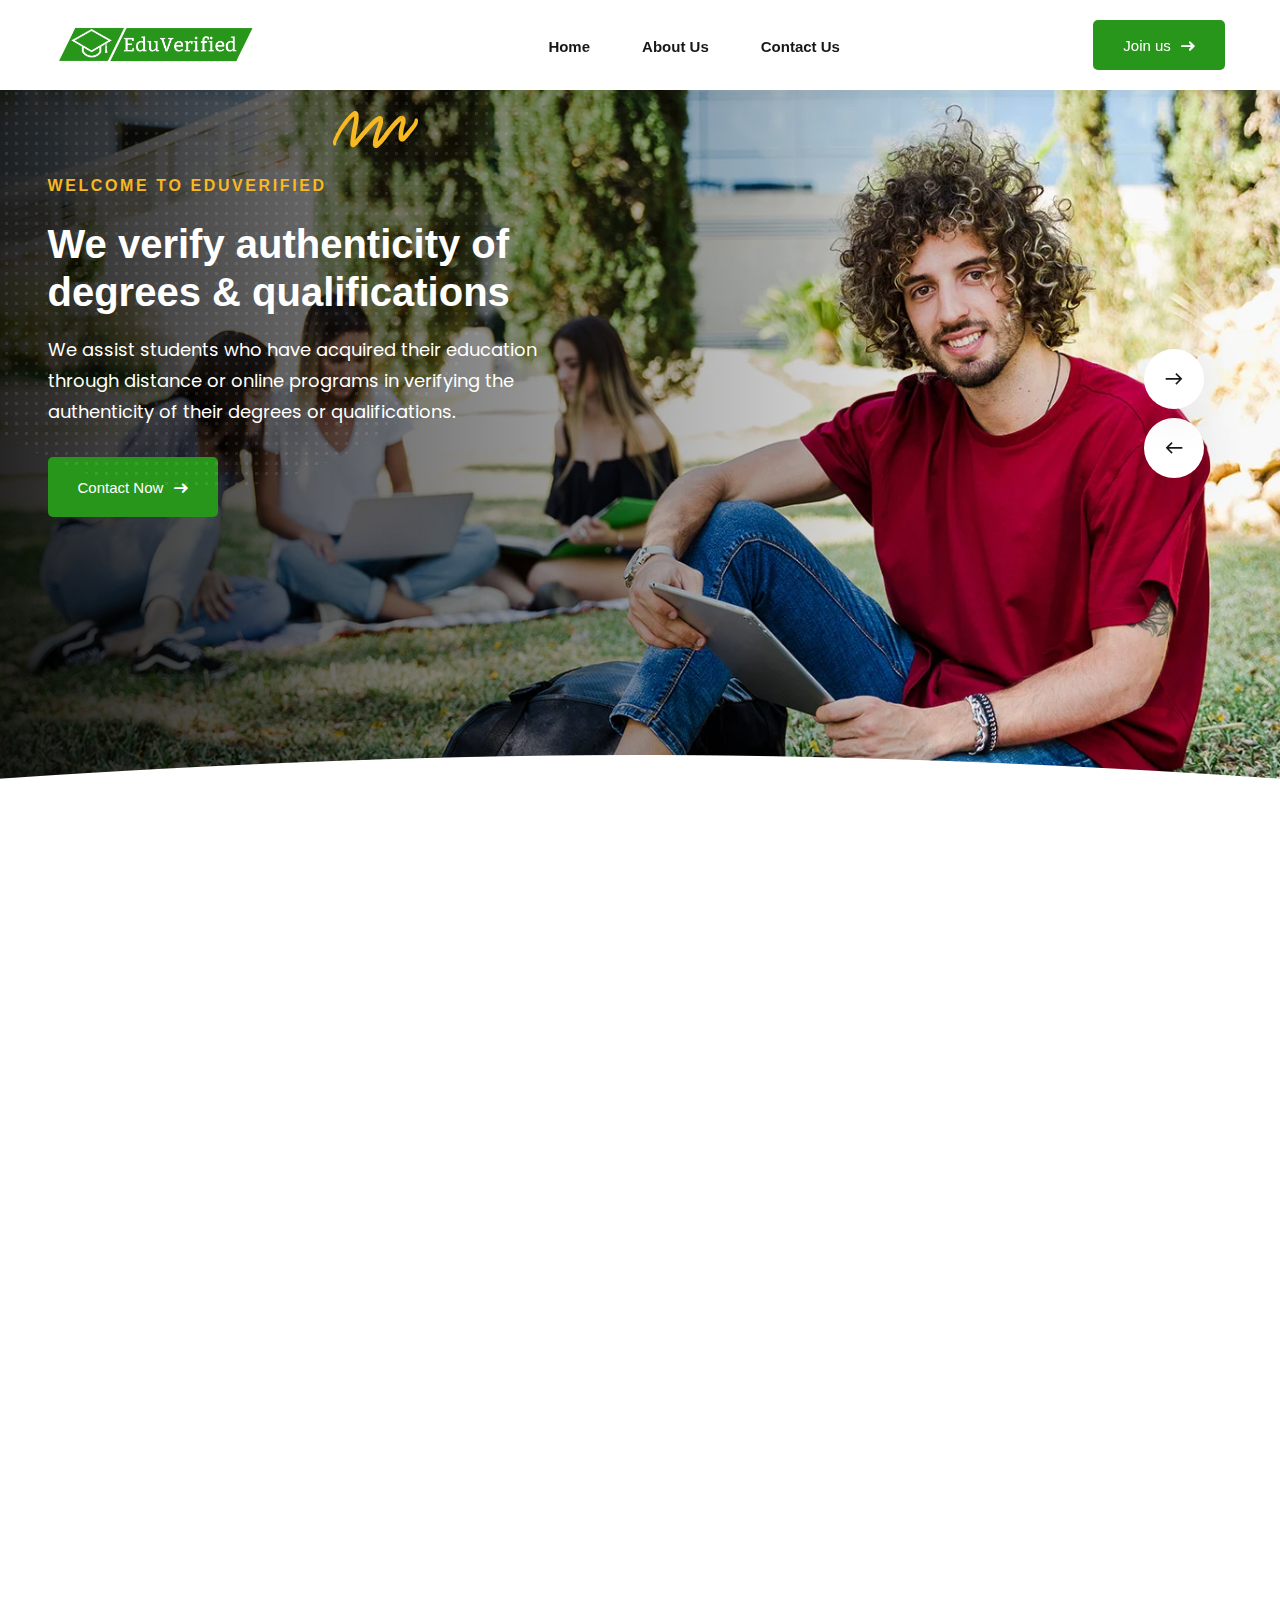
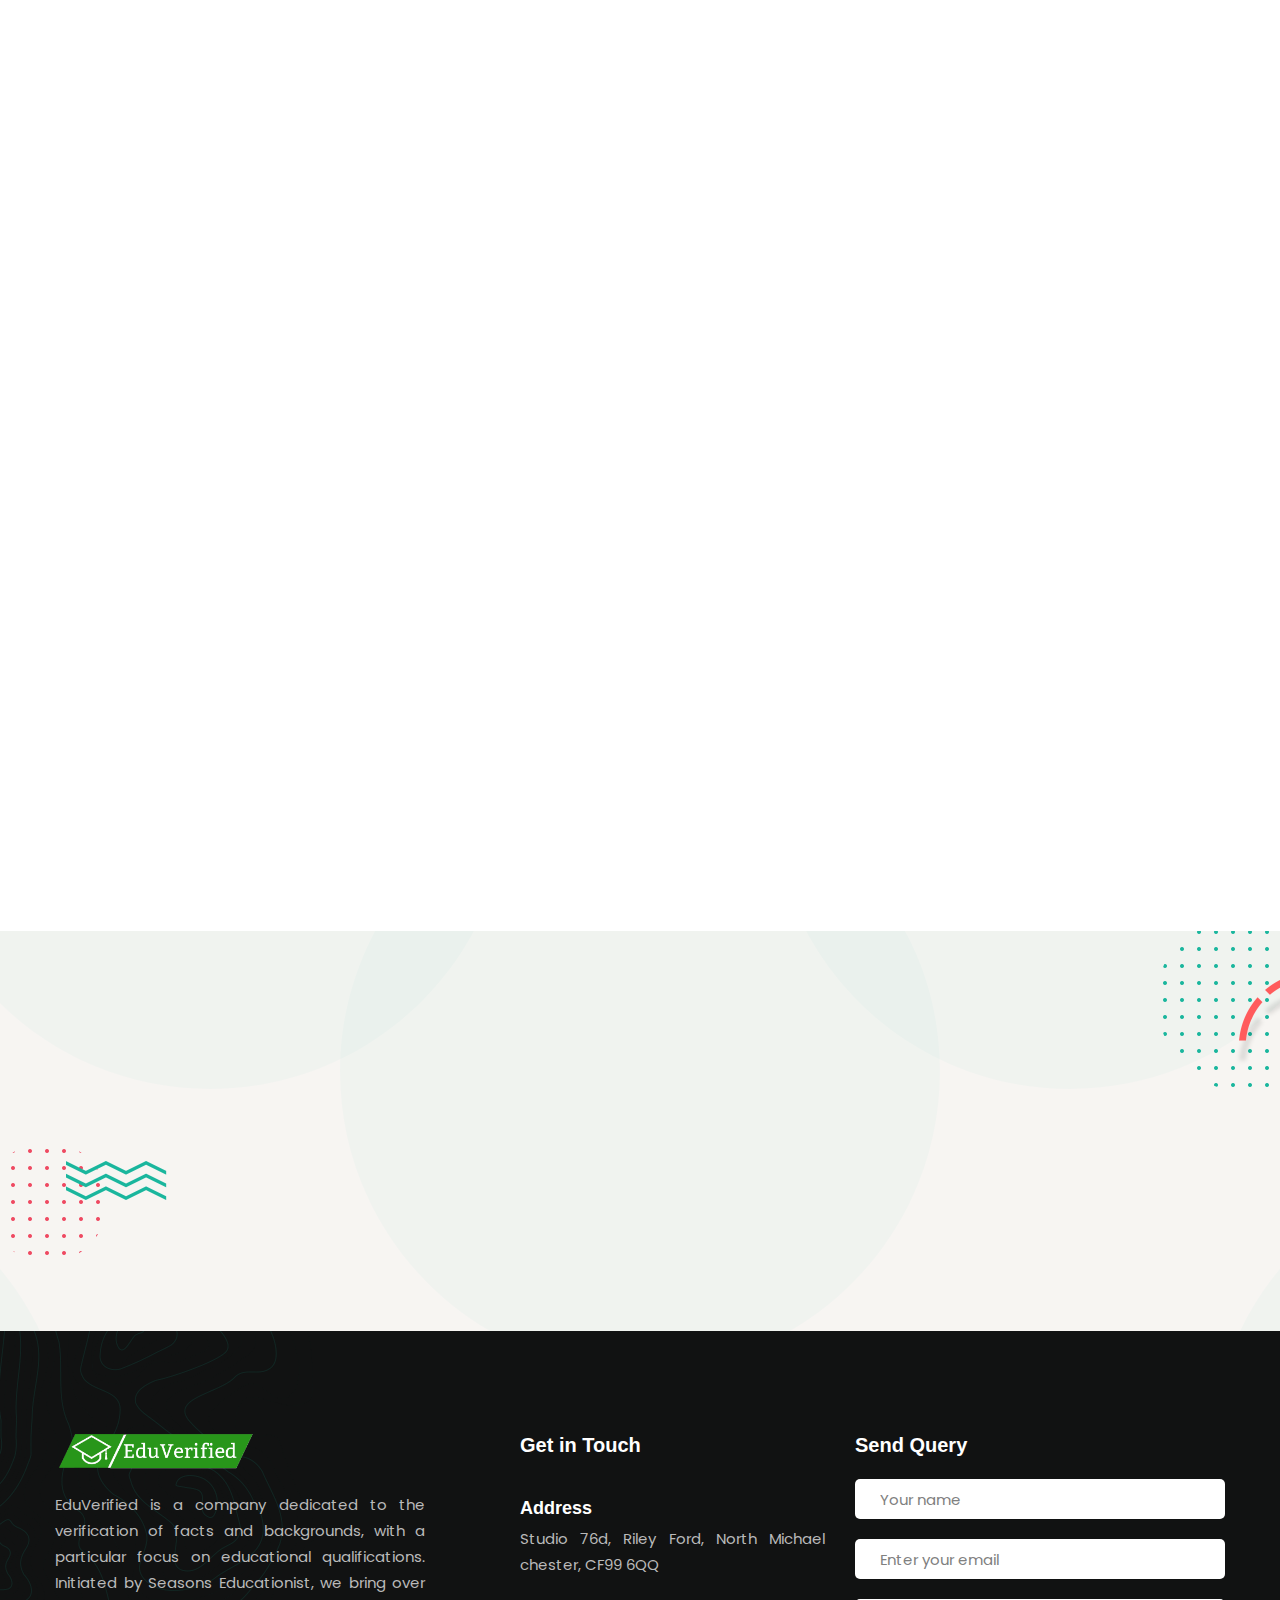
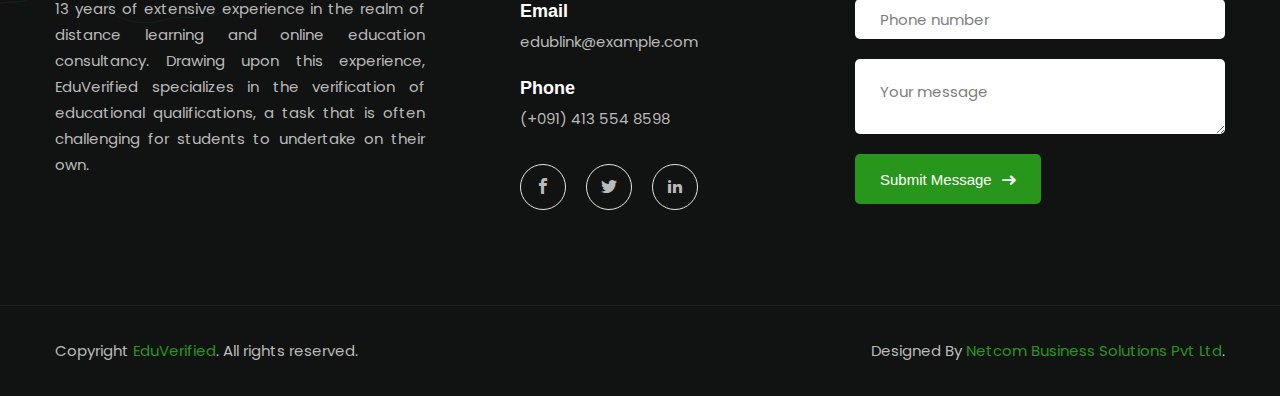
==== index.html @ da2e83ef "first commit" ====
<!DOCTYPE html>
<html lang="en-US">

<head>
    <meta charset="utf-8">
    <meta http-equiv="X-UA-Compatible" content="IE=edge,chrome=1" />
    <meta name="format-detection" content="telephone=no" />
    <meta http-equiv='cache-control' content='no-cache' />
    <meta http-equiv='expires' content='0' />
    <meta http-equiv='pragma' content='no-cache' />

    <!-- MOBILE SPECIFIC -->
    <meta name="viewport" content="width=device-width, initial-scale=1" />


    <!--Page Specific Metadata-->
    <title> Edu Verified </title>
    <meta name="referrer" content="no-referrer-when-downgrade" />
    <meta name="description" content="" />
    <meta name="keywords" content="" />
    <meta name="robots" content="all" />
    <meta name="googlebot" content="index, follow, max-snippet:-1, max-image-preview:large, max-video-preview:-1" />
    <meta name="bingbot" content="index, follow, max-snippet:-1, max-image-preview:large, max-video-preview:-1" />
    <meta property="article:published_time" content="2021-03-08GMT+053010:25:12+05:30" />
    <meta property="article:modified_time" content="2021-07-10GMT+053009:05:21+05:30" />
    <link rel="canonical" href="#" />

    <!--Open Graph Metadata-->
    <meta property="og:type" content="website" />
    <meta property="og:title" content="" />
    <meta property="og:description" content="" />
    <meta property="og:image" content="" />
    <meta property="og:site_name" content="" />
    <meta property="og:url" content="" />
    <meta property="article:publisher" content="" />
    <meta property="article:published_time" content="" />

    <!--Twitter Card Metadata-->
    <meta name="twitter:card" content="summary_large_image" />
    <meta name="twitter:url" content="" />
    <meta name="twitter:title" content="" />
    <meta name="twitter:description" content="" />
    <meta name="twitter:image:src" content="https://#" />
    <meta name="twitter:site" content="@#" />
    <meta name="twitter:creator" content="@#">


    <link rel="apple-touch-icon" href="images/favicon.png" />
    <link rel="shortcut icon" href="assets/img/favicon.png" type="img/png" />







    <!-- CSS
	============================================ -->
    <link rel="stylesheet" href="assets/css/vendor/bootstrap.min.css">
    <link rel="stylesheet" href="assets/css/vendor/icomoon.css">
    <link rel="stylesheet" href="assets/css/vendor/remixicon.css">
    <link rel="stylesheet" href="assets/css/vendor/magnifypopup.min.css">
    <link rel="stylesheet" href="assets/css/vendor/odometer.min.css">
    <link rel="stylesheet" href="assets/css/vendor/lightbox.min.css">
    <link rel="stylesheet" href="assets/css/vendor/animation.min.css">
    <link rel="stylesheet" href="assets/css/vendor/jqueru-ui-min.css">
    <link rel="stylesheet" href="assets/css/vendor/swiper-bundle.min.css">
    <link rel="stylesheet" href="assets/css/vendor/tipped.min.css">

    <!-- Site Stylesheet -->
    <link rel="stylesheet" href="assets/css/app.css">

</head>

<body class="sticky-header ">
    <!--[if lte IE 9]>
    <p class="browserupgrade">You are using an <strong>outdated</strong> browser. Please <a href="https://browsehappy.com/">upgrade your browser</a> to improve your experience and security.</p>
  	<![endif]-->



    <div id="main-wrapper" class="main-wrapper">

        <!--=====================================-->
        <!--=        Header Area Start       	=-->
        <!--=====================================-->
        <header class="edu-header header-style-1 header-fullwidth no-topbar">
            <div id="edu-sticky-placeholder"></div>
            <div class="header-mainmenu">
                <div class="container">
                    <div class="header-navbar">
                        <div class="header-brand">
                            <div class="logo">
                                <a href="index.html">
                                    <img class="logo-light" src="assets/images/logo/logo.png" alt="Corporate Logo">
                                    <img class="logo-dark" src="assets/images/logo/logo.png" alt="Corporate Logo">
                                </a>
                            </div>

                        </div>
                        <div class="header-mainnav">
                            <nav class="mainmenu-nav">
                                <ul class="mainmenu">
                                    <li><a href="index.html">Home</a>
                                    </li>
                                    <li><a href="about.html">About Us</a>
                                    </li>
                                    <li><a href="contact.html">Contact Us</a>
                                    </li>

                                </ul>
                            </nav>
                        </div>
                        <div class="header-right">
                            <ul class="header-action">


                                <li class="header-btn">
                                    <a href="contact-us.html" class="edu-btn btn-medium btn-gradient">Join us <i
                                            class="icon-4"></i></a>
                                </li>
                                <li class="mobile-menu-bar d-block d-xl-none">
                                    <button class="hamberger-button">
                                        <i class="icon-54"></i>
                                    </button>
                                </li>
                            </ul>
                        </div>
                    </div>
                </div>
            </div>
            <div class="popup-mobile-menu">
                <div class="inner">
                    <div class="header-top">
                        <div class="logo">
                            <a href="index.html">
                                <img class="logo-light" src="assets/images/logo/logo.png" alt="Corporate Logo">
                                <img class="logo-dark" src="assets/images/logo/logo.png" alt="Corporate Logo">
                            </a>
                        </div>
                        <div class="close-menu">
                            <button class="close-button">
                                <i class="icon-73"></i>
                            </button>
                        </div>
                    </div>
                    <ul class="mainmenu">
                        <li><a href="index.html">Home</a>
                        </li>
                        <li><a href="about.html">About Us</a>
                        </li>
                        <li><a href="contact.html">Contact Us</a>
                        </li>
                    </ul>
                </div>
            </div>
            <!-- Start Search Popup  -->
            <div class="edu-search-popup">
                <div class="content-wrap">
                    <div class="site-logo">
                        <img class="logo-light" src="assets/images/logo/logo-dark.png" alt="Corporate Logo">
                        <img class="logo-dark" src="assets/images/logo/logo-white.png" alt="Corporate Logo">
                    </div>
                    <div class="close-button">
                        <button class="close-trigger"><i class="icon-73"></i></button>
                    </div>
                    <div class="inner">
                        <form class="search-form" action="#">
                            <input type="text" class="edublink-search-popup-field" placeholder="Search Here...">
                            <button class="submit-button"><i class="icon-2"></i></button>
                        </form>
                    </div>
                </div>
            </div>
            <!-- End Search Popup  -->
        </header>
        <!--=====================================-->
        <!--=       Hero Banner Area Start      =-->
        <!--=====================================-->
        <div class="hero-banner hero-style-3 bg-image">
            <div class="swiper university-activator">
                <div class="swiper-wrapper">
                    <div class="swiper-slide">
                        <img data-transform-origin='center center' data-src="assets/images/bg/bg-image-17.webp"
                            class="swiper-lazy" alt="image">
                        <div class="thumbnail-bg-content">
                            <div class="container edublink-animated-shape">
                                <div class="row">
                                    <div class="col-7">
                                        <div class="banner-content">
                                            <span class="subtitle" data-sal="slide-up" data-sal-duration="1000">Welcome
                                                To EduVerified</span>
                                            <h1 class="title" data-sal-delay="100" data-sal="slide-up"
                                                data-sal-duration="1000">We verify authenticity of degrees &
                                                qualifications</h1>
                                            <p data-sal-delay="200" data-sal="slide-up" data-sal-duration="1000">
                                                We assist students who have acquired their
                                                education through distance or online programs in verifying the
                                                authenticity of their degrees or qualifications.</p>
                                            <div class="banner-btn" data-sal-delay="400" data-sal="slide-up"
                                                data-sal-duration="1000">
                                                <a href="#" class="edu-btn btn-secondary">Contact Now <i
                                                        class="icon-4"></i></a>
                                            </div>
                                        </div>
                                    </div>
                                </div>
                            </div>
                        </div>
                    </div>
                    <div class="swiper-slide">
                        <img data-transform-origin='center center' data-src="assets/images/bg/bg-image-28.webp"
                            class="swiper-lazy" alt="image">
                        <div class="thumbnail-bg-content">
                            <div class="container edublink-animated-shape">
                                <div class="row">
                                    <div class="col-7">
                                        <div class="banner-content">
                                            <span class="subtitle" data-sal="slide-up" data-sal-duration="1000">Welcome
                                                To EduVerified</span>
                                            <h1 class="title" data-sal-delay="100" data-sal="slide-up"
                                                data-sal-duration="1000">We safeguard your academic achievements</h1>
                                            <p data-sal-delay="200" data-sal="slide-up" data-sal-duration="1000">
                                                EduVerified is your reliable ally in the pursuit of truth and security
                                                when it comes to your educational qualifications. We 
                                                safeguard your academic achievements and provide you with the confidence
                                                you deserve.</p>
                                            <div class="banner-btn" data-sal-delay="400" data-sal="slide-up"
                                                data-sal-duration="1000">
                                                <a href="#" class="edu-btn btn-secondary">Find courses <i
                                                        class="icon-4"></i></a>
                                            </div>
                                        </div>
                                    </div>
                                </div>
                            </div>
                        </div>
                    </div>

                </div>
                <div class="hero-slider-bg-controls">
                    <div class="swiper-slide-controls slide-prev">
                        <i class="icon-west"></i>
                    </div>
                    <div class="swiper-slide-controls slide-next">
                        <i class="icon-east"></i>
                    </div>
                </div>
            </div>
            <ul class="shape-group">
                <li class="shape-1 scene" data-sal-delay="1000" data-sal="fade" data-sal-duration="1000">
                    <img data-depth="2" src="assets/images/others/shape-10.png" alt="Shape">
                </li>
                <li class="shape-2 scene" data-sal-delay="1000" data-sal="fade" data-sal-duration="1000">
                    <img data-depth="-3" src="assets/images/others/shape-11.png" alt="Shape">
                </li>
                <li class="shape-3">
                    <img src="assets/images/others/shape-25.png" alt="Shape">
                </li>
            </ul>
        </div>
        <!--=====================================-->
        <!--=       Category Area Start      	=-->
        <!--=====================================-->
        <!-- Start Categories Area  -->
        <div class="edu-categorie-area categorie-area-1 edu-section-gap">
            <div class="container">
                <div class="section-title section-center" data-sal-delay="150" data-sal="slide-up"
                    data-sal-duration="800">

                    <h2 class="title">Welcome To <span class="color-primary">EduVerified</span></h2>
                    <span class="shape-line"><i class="icon-19"></i></span>
                    <p>EduVerified is a company dedicated to the verification of facts and backgrounds, with a
                        particular focus on educational qualifications. Initiated by Seasons Educationist, we bring
                        over 13 years of extensive experience in the realm of distance learning and online education
                        consultancy. Drawing upon this experience, EduVerified specializes in the verification of
                        educational qualifications, a task that is often challenging for students to undertake on their
                        own.</p>

                    <p>Our primary mission is to assist students who have acquired their education through
                        distance or online programs in verifying the authenticity of their degrees or qualifications. In
                        a world where fraudulent educational institutions swiftly issue degrees, sometimes even
                        resorting to counterfeit government certificates for financial gain. EduVerified steps in to
                        provide a reliable solution. We understand the concerns of students and working
                        professionals who want to ensure the legitimacy of their hard-earned credentials.
                    </p>

                    <p>EduVerified, with its profound knowledge of how this system operates, has stepped in for a
                        crucial reason because many individuals are lured into these snares of education due to the
                        enticing promises like, "fast-track degrees. These offers appear attractive as they suggest a
                        swift and convenient way to success. In their pursuit of convenience, what often remains
                        hidden from view is the fact that such programs can be fraudulent in nature. Students, driven
                        by the desire for a quicker and more convenient educational journey, may accidentally enroll
                        in these programs or institutions. These fraudulent entities take advantage of the student’s
                        aspirations, offering them degrees or qualifications that lack the necessary credibility and
                        integrity.</p>

                    <p>When students are caught with invalid qualifications, the legal consequences can be
                        significant. In India, individuals who possess fake or fraudulent qualifications can be charged
                        under various sections of the Indian Penal Code (IPC), potentially leading to imprisonment.
                        This applies to situations where the qualifications are used for various purposes, including
                        seeking employment. EduVerified aims to serve as the safeguard that navigates individuals
                        through these challenges.</p>
                    <p>EduVerified steps in as a reliable protector in this scenario. As we guide these students
                        through the complexities of the educational landscape, ensuring that they attain genuine
                        academic achievements. We verify the authenticity of their degrees, giving them the
                        assurance that their hard work and dedication have led to a legitimate and respected
                        qualification, thereby shielding them from the potential pitfalls of the education market.
                    </p>

                    <p>In an age where students often search for "fast-track degrees", “one-sitting degrees” or
                        <a href="backdated-degrees.html">“backdated degrees”</a> online or fall into traps that they
                        come across in articles, EduVerified
                        can be your trusted partner. We focus on ensuring the security and validity of your
                        educational qualifications, giving you the confidence you need.
                    </p>

                    <p>Differing from other companies, we do not have direct partnerships or tie-ups with the
                        organisations. Instead, we work directly with students or working professionals, offering a
                        discreet and confidential approach. We recognize the anxiety that many individuals face
                        when they suspect potential scams in the market related to their degrees online, and we are
                        here to provide them with peace of mind. We also assure you that your information will be
                        kept confidential and secure throughout the verification process.
                    </p>

                    <p>EduVerified is your reliable ally in the pursuit of truth and security when it comes to your
                        educational qualifications. We are here to safeguard your academic achievements and
                        provide you with the confidence you deserve.
                    </p>

                </div>

                <div class="edu-categorie-area categorie-area-2 ">
                    <div class="container">
                        <div class="section-title section-center" data-sal-delay="150" data-sal="slide-up"
                            data-sal-duration="800">
                            <h2 class="title">Why you should contact <span class="color-primary">EduVerified</span>?
                            </h2>
                            <span class="shape-line"><i class="icon-19"></i></span>

                        </div>
                        <div class="row g-5">
                            <div class="col-lg-4 col-md-6" data-sal-delay="50" data-sal="slide-up"
                                data-sal-duration="800">
                                <div class="categorie-grid categorie-style-2 categorie-grid.color-extra01-style ">
                                    <div class="icon">
                                        <img src="assets/images/icons/expert-guidance.png">
                                    </div>
                                    <div class="content">
                                        <a href="course-one.html">
                                            <h5 class="title">Expert Guidance</h5>
                                        </a>
                                    </div>
                                </div>
                            </div>

                            <div class="col-lg-4 col-md-6" data-sal-delay="100" data-sal="slide-up"
                                data-sal-duration="800">
                                <div class="categorie-grid categorie-style-2 categorie-grid.color-extra01-style ">
                                    <div class="icon">
                                        <img src="assets/images/icons/trustworthy-verification.png">
                                    </div>
                                    <div class="content">
                                        <a href="course-one.html">
                                            <h5 class="title">Trustworthy Verification</h5>
                                        </a>
                                    </div>
                                </div>
                            </div>

                            <div class="col-lg-4 col-md-6" data-sal-delay="150" data-sal="slide-up"
                                data-sal-duration="800">
                                <div class="categorie-grid categorie-style-2 categorie-grid.color-extra01-style ">
                                    <div class="icon">
                                        <img src="assets/images/icons/fraud-protection.png">
                                    </div>
                                    <div class="content">
                                        <a href="course-one.html">
                                            <h5 class="title">Protection from Fraud</h5>
                                        </a>
                                    </div>
                                </div>
                            </div>

                            <div class="col-lg-4 col-md-6" data-sal-delay="50" data-sal="slide-up"
                                data-sal-duration="800">
                                <div class="categorie-grid categorie-style-2 categorie-grid.color-extra01-style ">
                                    <div class="icon">
                                        <img src="assets/images/icons/confidentials.png">
                                    </div>
                                    <div class="content">
                                        <a href="course-one.html">
                                            <h5 class="title">Confidential and Discreet Approach</h5>
                                        </a>
                                    </div>
                                </div>
                            </div>

                            <div class="col-lg-4 col-md-6" data-sal-delay="100" data-sal="slide-up"
                                data-sal-duration="800">
                                <div class="categorie-grid categorie-style-2 categorie-grid.color-extra01-style ">
                                    <div class="icon">
                                        <img src="assets/images/icons/peace-mind.png">
                                    </div>
                                    <div class="content">
                                        <a href="course-one.html">
                                            <h5 class="title">Peace of Mind</h5>
                                        </a>
                                    </div>
                                </div>
                            </div>

                            <div class="col-lg-4 col-md-6" data-sal-delay="150" data-sal="slide-up"
                                data-sal-duration="800">
                                <div class="categorie-grid categorie-style-2 categorie-grid.color-extra01-style ">
                                    <div class="icon">
                                        <img src="assets/images/icons/individual-centric.png">
                                    </div>
                                    <div class="content">
                                        <a href="course-one.html">
                                            <h5 class="title">Individual-centric Approach</h5>
                                        </a>
                                    </div>
                                </div>
                            </div>

                            <div class="col-lg-4 col-md-6" data-sal-delay="50" data-sal="slide-up"
                                data-sal-duration="800">
                                <div class="categorie-grid categorie-style-2 categorie-grid.color-extra01-style ">
                                    <div class="icon">
                                        <img src="assets/images/icons/reliable-education.png">
                                    </div>
                                    <div class="content">
                                        <a href="course-one.html">
                                            <h5 class="title">Reliable Educational Partner</h5>
                                        </a>
                                    </div>
                                </div>
                            </div>

                        </div>
                    </div>
                </div>

            </div>
        </div>



        <div class="university-cta-wrapper edu-cta-banner-area bg-image">
            <div class="container">
                <div class="edu-cta-banner">
                    <div class="row justify-content-center">
                        <div class="col-lg-7">
                            <div class="section-title section-center" data-sal-delay="150" data-sal="slide-up"
                                data-sal-duration="800">
                                <h2 class="title">Ensure the <span class="color-primary">security and validity</span> of
                                    your educational qualifications</h2>
                                <a href="contact-us.html" class="edu-btn btn-secondary">Contact us now <i
                                        class="icon-4"></i></a>
                            </div>
                        </div>
                    </div>
                    <ul class="shape-group">
                        <li class="shape-01 scene">
                            <img data-depth="2.5" src="assets/images/cta/shape-10.png" alt="shape">
                        </li>
                        <li class="shape-02 scene">
                            <img data-depth="-2.5" src="assets/images/cta/shape-09.png" alt="shape">
                        </li>
                        <li class="shape-03 scene">
                            <img data-depth="-2" src="assets/images/cta/shape-08.png" alt="shape">
                        </li>
                        <li class="shape-04 scene">
                            <img data-depth="2" src="assets/images/about/shape-13.png" alt="shape">
                        </li>
                    </ul>
                </div>
            </div>
        </div>
        <!--=        Footer Area Start       	=-->
        <!--=====================================-->
        <!-- Start Footer Area  -->
        <footer class="edu-footer footer-dark bg-image footer-style-2">
            <div class="footer-top footer-top-2">
                <div class="container">
                    <div class="row g-5">
                        <div class="col-lg-4 col-md-6">
                            <div class="edu-footer-widget">
                                <div class="logo">
                                    <a href="index.html">
                                        <img class="logo-light" src="assets/images/logo/logo.png" alt="Corporate Logo">
                                    </a>
                                </div>
                                <p class="description">EduVerified is a company dedicated to the verification of facts
                                    and backgrounds, with a particular focus on educational qualifications. Initiated by
                                    Seasons Educationist, we bring over 13 years of extensive experience in the realm of
                                    distance learning and online education consultancy. Drawing upon this experience,
                                    EduVerified specializes in the verification of educational qualifications, a task
                                    that is often challenging for students to undertake on their own.</p>

                            </div>
                        </div>
                        <div class="col-lg-4 col-sm-6">
                            <div class="edu-footer-widget explore-widget">
                                <h4 class="widget-title">Get in Touch</h4>
                                <div class="inner">
                                    <div class="widget-information">
                                        <div class="contact-us-info">
                                            <ul class="address-list">
                                                <li>
                                                    <h5 class="title text-white">Address</h5>
                                                    <p>Studio 76d, Riley Ford, North Michael chester, CF99 6QQ</p>
                                                </li>
                                                <li>
                                                    <h5 class="title text-white">Email</h5>
                                                    <p><a href="mailto:edublink@example.com">edublink@example.com</a>
                                                    </p>
                                                </li>
                                                <li>
                                                    <h5 class="title text-white">Phone</h5>
                                                    <p><a href="tel:+0914135548598">(+091) 413 554 8598</a></p>
                                                </li>
                                            </ul>
                                            <ul class="social-share">

                                                <li><a href="#"><i class="icon-facebook"></i></a></li>
                                                <li><a href="#"><i class="icon-twitter"></i></a></li>
                                                <li><a href="#"><i class="icon-linkedin2"></i></a></li>
                                            </ul>
                                        </div>
                                    </div>
                                </div>
                            </div>
                        </div>

                        <div class="col-lg-4 col-md-6">
                            <div class="edu-footer-widget">
                                <h4 class="widget-title">Send Query</h4>
                                <form class="rnt-contact-form rwt-dynamic-form" id="contact-form" method="POST"
                                    action="https://edublink.html.devsblink.com/mail.php">
                                    <div class="row row--10">
                                        <div class="form-group col-12">
                                            <input type="text" name="contact-name" id="contact-name"
                                                placeholder="Your name">
                                        </div>
                                        <div class="form-group col-12">
                                            <input type="email" name="contact-email" id="contact-email"
                                                placeholder="Enter your email">
                                        </div>
                                        <div class="form-group col-12">
                                            <input type="tel" name="contact-phone" id="contact-phone"
                                                placeholder="Phone number">
                                        </div>
                                        <div class="form-group col-12">
                                            <textarea name="contact-message" id="contact-message" cols="30" rows="4"
                                                placeholder="Your message"></textarea>
                                        </div>
                                        <div class="form-group col-12">
                                            <button class="rn-btn edu-btn btn-medium submit-btn" name="submit"
                                                type="submit">Submit Message <i class="icon-4"></i></button>
                                        </div>
                                    </div>
                                </form>
                            </div>
                        </div>
                    </div>
                </div>
            </div>
            <div class="copyright-area">
                <div class="container">
                    <div class="row">
                        <div class="col-lg-12">
                            <div class="inner text-center">
                                <p>Copyright <a href="https://1.envato.market/5bQ022" target="_blank">EduVerified</a>.
                                    All rights reserved. </p>
                                <p>Designed By <a href="https://1.envato.market/YgGJbj" target="_blank">Netcom Business
                                        Solutions Pvt Ltd</a>.
                                </p>
                            </div>
                        </div>
                    </div>
                </div>
            </div>
        </footer>
        <!-- End Footer Area  -->



    </div>

    <div class="rn-progress-parent">
        <svg class="rn-back-circle svg-inner" width="100%" height="100%" viewBox="-1 -1 102 102">
            <path d="M50,1 a49,49 0 0,1 0,98 a49,49 0 0,1 0,-98" />
        </svg>
    </div>

    <!-- JS
	============================================ -->
    <!-- Modernizer JS -->
    <script src="assets/js/vendor/modernizr.min.js"></script>
    <!-- Jquery Js -->
    <script src="assets/js/vendor/jquery.min.js"></script>
    <script src="assets/js/vendor/bootstrap.min.js"></script>
    <script src="assets/js/vendor/sal.min.js"></script>
    <script src="assets/js/vendor/backtotop.min.js"></script>
    <script src="assets/js/vendor/magnifypopup.min.js"></script>
    <script src="assets/js/vendor/jquery.countdown.min.js"></script>
    <script src="assets/js/vendor/odometer.min.js"></script>
    <script src="assets/js/vendor/isotop.min.js"></script>
    <script src="assets/js/vendor/imageloaded.min.js"></script>
    <script src="assets/js/vendor/lightbox.min.js"></script>
    <script src="assets/js/vendor/paralax.min.js"></script>
    <script src="assets/js/vendor/paralax-scroll.min.js"></script>
    <script src="assets/js/vendor/jquery-ui.min.js"></script>
    <script src="assets/js/vendor/swiper-bundle.min.js"></script>
    <script src="assets/js/vendor/svg-inject.min.js"></script>
    <script src="assets/js/vendor/vivus.min.js"></script>
    <script src="assets/js/vendor/tipped.min.js"></script>
    <script src="assets/js/vendor/smooth-scroll.min.js"></script>
    <script src="assets/js/vendor/isInViewport.jquery.min.js"></script>

    <!-- Site Scripts -->
    <script src="assets/js/app.js"></script>
</body>


</html>
---- assets/css/vendor/icomoon.css ----
@font-face {
  font-family: 'icomoon';
  src:  url('../../fonts/icomoon4478.eot?wkki4d');
  src:  url('../../fonts/icomoon4478.eot?wkki4d#iefix') format('embedded-opentype'),
    url('../../fonts/icomoon4478.ttf?wkki4d') format('truetype'),
    url('../../fonts/icomoon4478.woff?wkki4d') format('woff'),
    url('../../fonts/icomoon4478.svg?wkki4d#icomoon') format('svg');
  font-weight: normal;
  font-style: normal;
  font-display: block;
}

[class^="icon-"], [class*=" icon-"] {
  /* use !important to prevent issues with browser extensions that change fonts */
  font-family: 'icomoon' !important;
  speak: never;
  font-style: normal;
  font-weight: normal;
  font-variant: normal;
  text-transform: none;
  line-height: 1;

  /* Better Font Rendering =========== */
  -webkit-font-smoothing: antialiased;
  -moz-osx-font-smoothing: grayscale;
}

.icon-add:before {
  content: "\e95c";
}
.icon-remove:before {
  content: "\e95d";
}

.icon-east:before {
  content: "\e95a";
}
.icon-west:before {
  content: "\e95b";
}
.icon-envelope:before {
  content: "\f0e0";
}
.icon-angle-left:before {
  content: "\f104";
}
.icon-angle-right:before {
  content: "\f105";
}
.icon-share-alt:before {
  content: "\f1e0";
}
.icon-1:before {
  content: "\e900";
}
.icon-2:before {
  content: "\e901";
}
.icon-3:before {
  content: "\e902";
}
.icon-4:before {
  content: "\e903";
}
.icon-5:before {
  content: "\e904";
}
.icon-6:before {
  content: "\e905";
}
.icon-7:before {
  content: "\e906";
}
.icon-8:before {
  content: "\e907";
}
.icon-9:before {
  content: "\e908";
}
.icon-10:before {
  content: "\e909";
}
.icon-11:before {
  content: "\e90a";
}
.icon-12:before {
  content: "\e90b";
}
.icon-13:before {
  content: "\e90c";
}
.icon-14:before {
  content: "\e90d";
}
.icon-15:before {
  content: "\e90e";
}
.icon-16:before {
  content: "\e90f";
}
.icon-17:before {
  content: "\e910";
}
.icon-18:before {
  content: "\e911";
}
.icon-19:before {
  content: "\e912";
}
.icon-20:before {
  content: "\e913";
}
.icon-21:before {
  content: "\e914";
}
.icon-22:before {
  content: "\e915";
}
.icon-23:before {
  content: "\e916";
}
.icon-24:before {
  content: "\e917";
}
.icon-25:before {
  content: "\e918";
}
.icon-26:before {
  content: "\e919";
}
.icon-27:before {
  content: "\e91a";
}
.icon-28:before {
  content: "\e91b";
}
.icon-29:before {
  content: "\e91c";
}
.icon-30:before {
  content: "\e91d";
}
.icon-31:before {
  content: "\e91e";
}
.icon-32:before {
  content: "\e91f";
}
.icon-33:before {
  content: "\e920";
}
.icon-34:before {
  content: "\e921";
}
.icon-35:before {
  content: "\e922";
}
.icon-36:before {
  content: "\e923";
}
.icon-37:before {
  content: "\e924";
}
.icon-38:before {
  content: "\e925";
}
.icon-39:before {
  content: "\e926";
}
.icon-40:before {
  content: "\e927";
}
.icon-41:before {
  content: "\e928";
}
.icon-42:before {
  content: "\e929";
}
.icon-43:before {
  content: "\e92a";
}
.icon-44:before {
  content: "\e92b";
}
.icon-45:before {
  content: "\e92c";
}
.icon-46:before {
  content: "\e92d";
}
.icon-47:before {
  content: "\e92e";
}
.icon-48:before {
  content: "\e92f";
}
.icon-49:before {
  content: "\e930";
}
.icon-50:before {
  content: "\e931";
}
.icon-51:before {
  content: "\e932";
}
.icon-52:before {
  content: "\e933";
}
.icon-53:before {
  content: "\e934";
}
.icon-54:before {
  content: "\e935";
}
.icon-55:before {
  content: "\e936";
}
.icon-56:before {
  content: "\e937";
}
.icon-57:before {
  content: "\e938";
}
.icon-58:before {
  content: "\e939";
}
.icon-59:before {
  content: "\e93a";
}
.icon-60:before {
  content: "\e93b";
}
.icon-61:before {
  content: "\e93c";
}
.icon-62:before {
  content: "\e93d";
}
.icon-63:before {
  content: "\e93e";
}
.icon-64:before {
  content: "\e93f";
}
.icon-65:before {
  content: "\e940";
}
.icon-66:before {
  content: "\e941";
}
.icon-67:before {
  content: "\e942";
}
.icon-68:before {
  content: "\e943";
}
.icon-69:before {
  content: "\e944";
}
.icon-70:before {
  content: "\e945";
}
.icon-71:before {
  content: "\e946";
}
.icon-72:before {
  content: "\e947";
}
.icon-73:before {
  content: "\e948";
}
.icon-74:before {
  content: "\e949";
}
.icon-75:before {
  content: "\e94a";
}
.icon-76:before {
  content: "\e94b";
}
.icon-77:before {
  content: "\e94c";
}
.icon-78:before {
  content: "\e94d";
}
.icon-79:before {
  content: "\e94e";
}
.icon-80:before {
  content: "\e94f";
}
.icon-81:before {
  content: "\e950";
}
.icon-82:before {
  content: "\e951";
}
.icon-83:before {
  content: "\e952";
}
.icon-84:before {
  content: "\e953";
}
.icon-85:before {
  content: "\e954";
}
.icon-86:before {
  content: "\e955";
}
.icon-87:before {
  content: "\e956";
}
.icon-88:before {
  content: "\e957";
}
.icon-89:before {
  content: "\e958";
}
.icon-phone:before {
  content: "\e959";
}
.icon-star-empty:before {
  content: "\e9d7";
}
.icon-star-half:before {
  content: "\e9d8";
}
.icon-star-full:before {
  content: "\e9d9";
}
.icon-minus:before {
  content: "\ea0b";
}
.icon-share2:before {
  content: "\ea82";
}
.icon-facebook:before {
  content: "\ea90";
}
.icon-instagram:before {
  content: "\ea92";
}
.icon-twitter:before {
  content: "\ea96";
}
.icon-youtube:before {
  content: "\ea9d";
}
.icon-linkedin2:before {
  content: "\eaca";
}
.icon-pinterest:before {
  content: "\ead1";
}
---- assets/css/vendor/magnifypopup.min.css ----
.mfp-bg{top:0;left:0;width:100%;height:100%;z-index:502;overflow:hidden;position:fixed;background:#0b0b0b;opacity:.8;filter:alpha(opacity=80)}.mfp-wrap{top:0;left:0;width:100%;height:100%;z-index:503;position:fixed;outline:none !important;-webkit-backface-visibility:hidden}.mfp-container{height:100%;text-align:center;position:absolute;width:100%;height:100%;left:0;top:0;padding:0 8px;-webkit-box-sizing:border-box;box-sizing:border-box}.mfp-container:before{content:'';display:inline-block;height:100%;vertical-align:middle}.mfp-align-top .mfp-container:before{display:none}.mfp-content{position:relative;display:inline-block;vertical-align:middle;margin:0 auto;text-align:left;z-index:505}.mfp-inline-holder .mfp-content,.mfp-ajax-holder .mfp-content{width:100%;cursor:auto}.mfp-ajax-cur{cursor:progress}.mfp-zoom-out-cur,.mfp-zoom-out-cur .mfp-image-holder .mfp-close{cursor:-webkit-zoom-out;cursor:zoom-out}.mfp-zoom{cursor:pointer;cursor:-webkit-zoom-in;cursor:zoom-in}.mfp-auto-cursor .mfp-content{cursor:auto}.mfp-close,.mfp-arrow,.mfp-preloader,.mfp-counter{-webkit-user-select:none;-moz-user-select:none;-ms-user-select:none;user-select:none}.mfp-loading.mfp-figure{display:none}.mfp-hide{display:none !important}.mfp-preloader{color:#ccc;position:absolute;top:50%;width:auto;text-align:center;margin-top:-0.8em;left:8px;right:8px;z-index:504}.mfp-preloader a{color:#ccc}.mfp-preloader a:hover{color:white}.mfp-s-ready .mfp-preloader{display:none}.mfp-s-error .mfp-content{display:none}button.mfp-close,button.mfp-arrow{overflow:visible;cursor:pointer;background:transparent;border:0;-webkit-appearance:none;display:block;padding:0;z-index:506}button::-moz-focus-inner{padding:0;border:0}.mfp-close{width:44px;height:44px;line-height:44px;position:absolute;right:0;top:0;text-decoration:none;text-align:center;opacity:.65;padding:0 0 18px 10px;color:white;font-style:normal;font-size:28px;font-family:Arial,Baskerville,monospace}.mfp-close:hover,.mfp-close:focus{opacity:1}.mfp-close:active{top:1px}.mfp-close-btn-in .mfp-close{color:#333}.mfp-image-holder .mfp-close,.mfp-iframe-holder .mfp-close{color:white;right:-6px;text-align:right;padding-right:6px;width:100%}.mfp-counter{position:absolute;top:0;right:0;color:#ccc;font-size:12px;line-height:18px}.mfp-arrow{position:absolute;top:0;opacity:.65;margin:0;top:50%;margin-top:-55px;padding:0;width:90px;height:110px;-webkit-tap-highlight-color:rgba(0,0,0,0)}.mfp-arrow:active{margin-top:-54px}.mfp-arrow:hover,.mfp-arrow:focus{opacity:1}.mfp-arrow:before,.mfp-arrow:after,.mfp-arrow .mfp-b,.mfp-arrow .mfp-a{content:'';display:block;width:0;height:0;position:absolute;left:0;top:0;margin-top:35px;margin-left:35px;border:solid transparent}.mfp-arrow:after,.mfp-arrow .mfp-a{opacity:.8;border-top-width:12px;border-bottom-width:12px;top:8px}.mfp-arrow:before,.mfp-arrow .mfp-b{border-top-width:20px;border-bottom-width:20px}.mfp-arrow-left{left:0}.mfp-arrow-left:after,.mfp-arrow-left .mfp-a{border-right:12px solid black;left:5px}.mfp-arrow-left:before,.mfp-arrow-left .mfp-b{border-right:20px solid white}.mfp-arrow-right{right:0}.mfp-arrow-right:after,.mfp-arrow-right .mfp-a{border-left:12px solid black;left:3px}.mfp-arrow-right:before,.mfp-arrow-right .mfp-b{border-left:20px solid white}.mfp-iframe-holder{padding-top:40px;padding-bottom:40px}.mfp-iframe-holder .mfp-content{line-height:0;width:100%;max-width:900px}.mfp-iframe-scaler{width:100%;height:0;overflow:hidden;padding-top:56.25%}.mfp-iframe-scaler iframe{position:absolute;top:-3px;left:0;width:100%;height:100%;-webkit-box-shadow:0 0 8px rgba(0,0,0,0.6);box-shadow:0 0 8px rgba(0,0,0,0.6);background:black}.mfp-iframe-holder .mfp-close{top:-43px}img.mfp-img{width:auto;max-width:100%;height:auto;display:block;line-height:0;-webkit-box-sizing:border-box;box-sizing:border-box;padding:40px 0 40px;margin:0 auto}.mfp-figure:after{content:'';position:absolute;left:0;top:40px;bottom:40px;display:block;right:0;width:auto;height:auto;z-index:-1;-webkit-box-shadow:0 0 8px rgba(0,0,0,0.6);box-shadow:0 0 8px rgba(0,0,0,0.6)}.mfp-figure{line-height:0}.mfp-bottom-bar{margin-top:-36px;position:absolute;top:100%;left:0;width:100%;cursor:auto}.mfp-title{text-align:left;line-height:18px;color:#f3f3f3;word-break:break-word;padding-right:36px}.mfp-figure small{color:#bdbdbd;display:block;font-size:12px;line-height:14px}.mfp-image-holder .mfp-content{max-width:100%}.mfp-gallery .mfp-image-holder .mfp-figure{cursor:pointer}@media screen and (max-width:800px) and (orientation:landscape),screen and (max-height:300px){.mfp-img-mobile .mfp-image-holder{padding-left:0;padding-right:0}.mfp-img-mobile img.mfp-img{padding:0}.mfp-img-mobile .mfp-figure:after{top:0;bottom:0}.mfp-img-mobile .mfp-bottom-bar{background:rgba(0,0,0,0.6);bottom:0;margin:0;top:auto;padding:3px 5px;position:fixed;-webkit-box-sizing:border-box;box-sizing:border-box}.mfp-img-mobile .mfp-bottom-bar:empty{padding:0}.mfp-img-mobile .mfp-counter{right:5px;top:3px}.mfp-img-mobile .mfp-close{top:0;right:0;width:35px;height:35px;line-height:35px;background:rgba(0,0,0,0.6);position:fixed;text-align:center;padding:0}.mfp-img-mobile .mfp-figure small{display:inline;margin-left:5px}}@media all and (max-width:800px){.mfp-arrow{-webkit-transform:scale(0.75);-ms-transform:scale(0.75);transform:scale(0.75)}.mfp-arrow-left{-webkit-transform-origin:0 0;-ms-transform-origin:0 0;transform-origin:0 0}.mfp-arrow-right{-webkit-transform-origin:100%;-ms-transform-origin:100%;transform-origin:100%}.mfp-container{padding-left:6px;padding-right:6px}}.mfp-ie7 .mfp-img{padding:0}.mfp-ie7 .mfp-bottom-bar{width:600px;left:50%;margin-left:-300px;margin-top:5px;padding-bottom:5px}.mfp-ie7 .mfp-container{padding:0}.mfp-ie7 .mfp-content{padding-top:44px}.mfp-ie7 .mfp-close{top:0;right:0;padding-top:0}
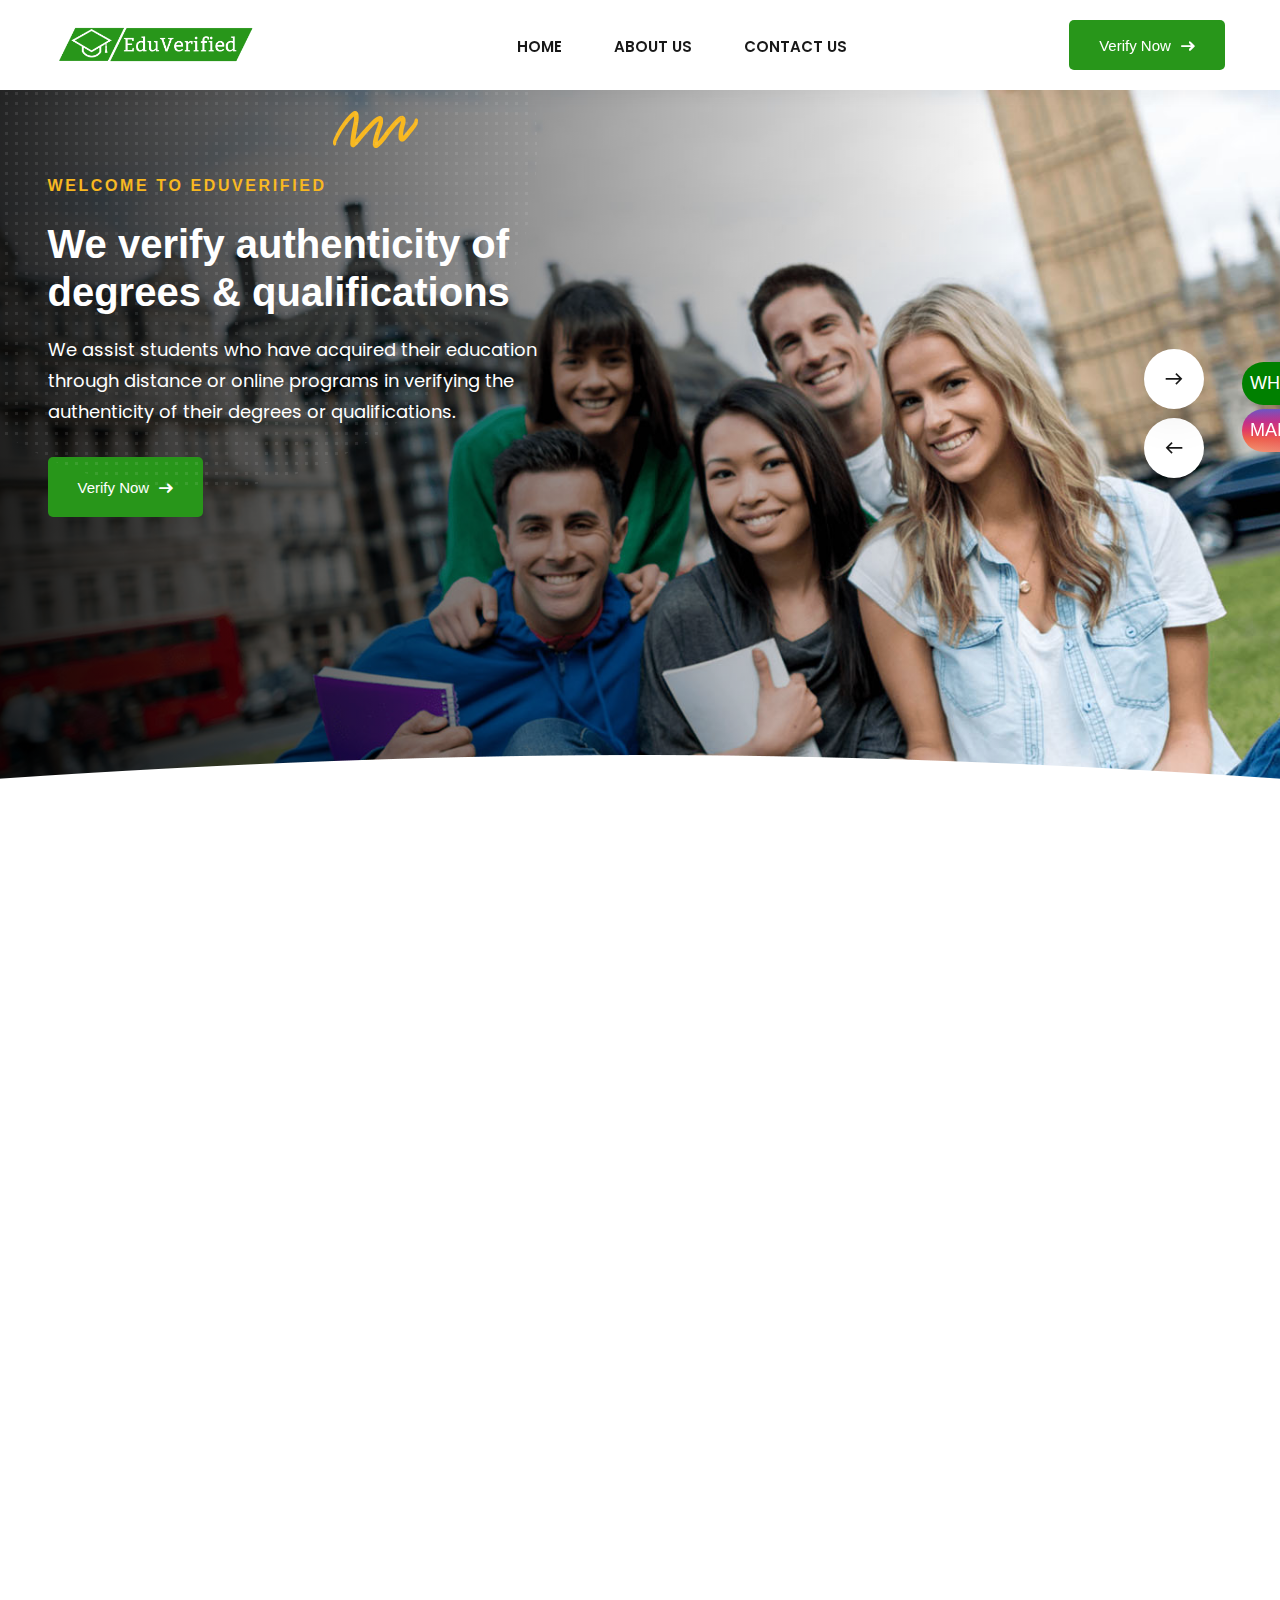
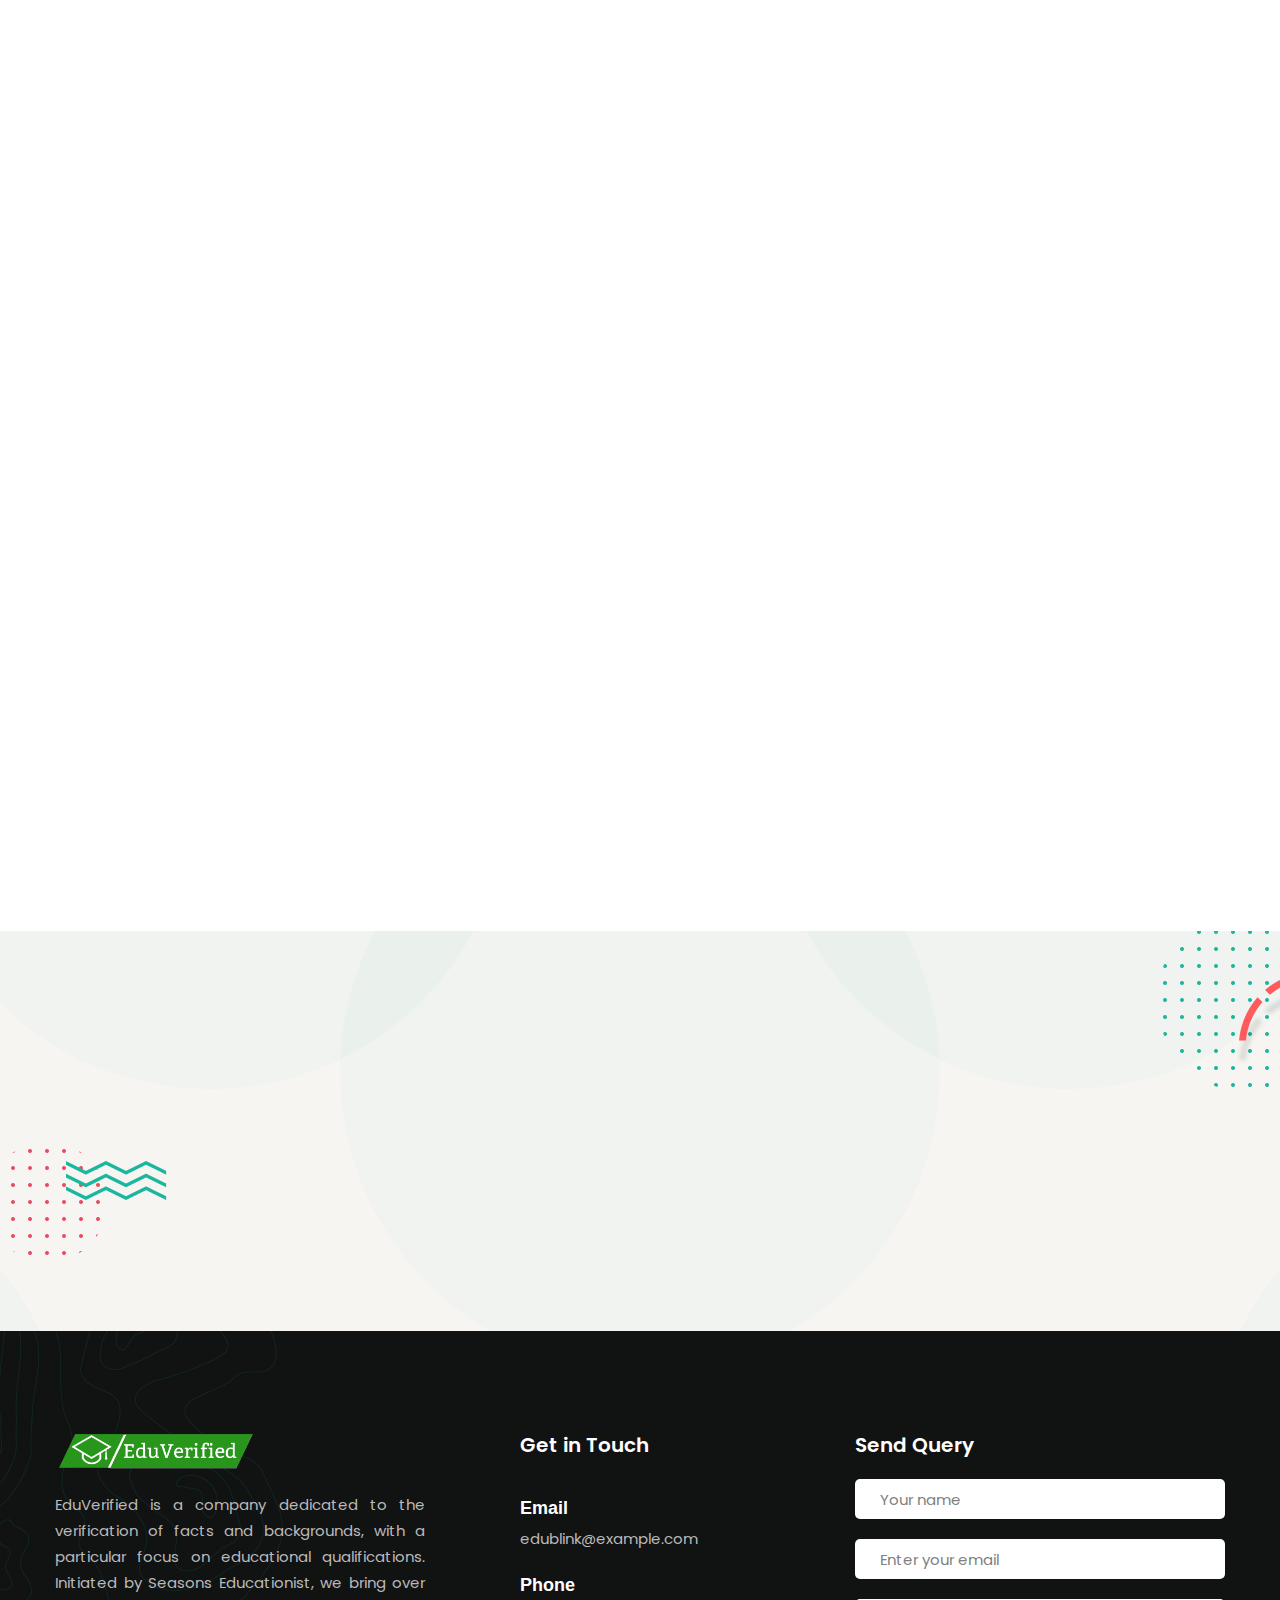
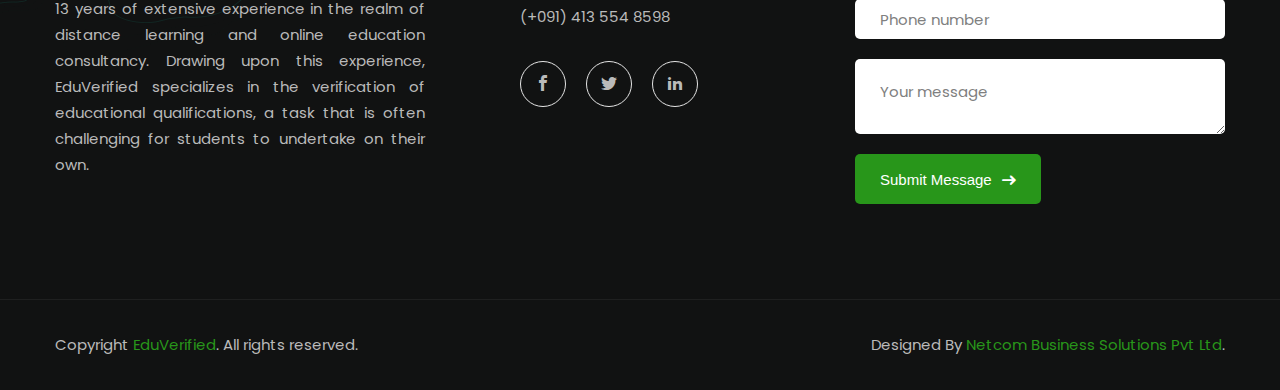
==== commit b09ac8ff: "first commit" ====
--- a/index.html
+++ b/index.html
@@ -45,8 +45,8 @@
     <meta name="twitter:creator" content="@#">
 
 
-    <link rel="apple-touch-icon" href="images/favicon.png" />
-    <link rel="shortcut icon" href="assets/img/favicon.png" type="img/png" />
+    <link rel="apple-touch-icon" href="assets/images/favicon.png" />
+    <link rel="shortcut icon" href="assets/images/favicon.png"  type="img/png" />
 
 
 
@@ -66,6 +66,9 @@
     <link rel="stylesheet" href="assets/css/vendor/jqueru-ui-min.css">
     <link rel="stylesheet" href="assets/css/vendor/swiper-bundle.min.css">
     <link rel="stylesheet" href="assets/css/vendor/tipped.min.css">
+    <link rel="stylesheet" href="https://cdnjs.cloudflare.com/ajax/libs/font-awesome/6.4.2/css/all.min.css"
+        integrity="sha512-z3gLpd7yknf1YoNbCzqRKc4qyor8gaKU1qmn+CShxbuBusANI9QpRohGBreCFkKxLhei6S9CQXFEbbKuqLg0DA=="
+        crossorigin="anonymous" referrerpolicy="no-referrer" />
 
     <!-- Site Stylesheet -->
     <link rel="stylesheet" href="assets/css/app.css">
@@ -101,11 +104,11 @@
                         <div class="header-mainnav">
                             <nav class="mainmenu-nav">
                                 <ul class="mainmenu">
-                                    <li><a href="index.html">Home</a>
+                                    <li><a href="index.html">HOME </a>
                                     </li>
-                                    <li><a href="about.html">About Us</a>
+                                    <li><a href="about.html">ABOUT US</a>
                                     </li>
-                                    <li><a href="contact.html">Contact Us</a>
+                                    <li><a href="contact.html">CONTACT US</a>
                                     </li>
 
                                 </ul>
@@ -116,7 +119,7 @@
 
 
                                 <li class="header-btn">
-                                    <a href="contact-us.html" class="edu-btn btn-medium btn-gradient">Join us <i
+                                    <a href="contact-us.html" class="edu-btn btn-medium btn-gradient">Verify Now <i
                                             class="icon-4"></i></a>
                                 </li>
                                 <li class="mobile-menu-bar d-block d-xl-none">
@@ -145,12 +148,13 @@
                         </div>
                     </div>
                     <ul class="mainmenu">
-                        <li><a href="index.html">Home</a>
+                        <li><a href="index.html">HOME </a>
                         </li>
-                        <li><a href="about.html">About Us</a>
+                        <li><a href="about.html">ABOUT US</a>
                         </li>
-                        <li><a href="contact.html">Contact Us</a>
+                        <li><a href="contact.html">CONTACT US</a>
                         </li>
+
                     </ul>
                 </div>
             </div>
@@ -181,7 +185,7 @@
             <div class="swiper university-activator">
                 <div class="swiper-wrapper">
                     <div class="swiper-slide">
-                        <img data-transform-origin='center center' data-src="assets/images/bg/bg-image-17.webp"
+                        <img data-transform-origin='center center' data-src="assets/images/bg/new-ban.jpg"
                             class="swiper-lazy" alt="image">
                         <div class="thumbnail-bg-content">
                             <div class="container edublink-animated-shape">
@@ -199,7 +203,7 @@
                                                 authenticity of their degrees or qualifications.</p>
                                             <div class="banner-btn" data-sal-delay="400" data-sal="slide-up"
                                                 data-sal-duration="1000">
-                                                <a href="#" class="edu-btn btn-secondary">Contact Now <i
+                                                <a href="#" class="edu-btn btn-secondary">Verify Now <i
                                                         class="icon-4"></i></a>
                                             </div>
                                         </div>
@@ -209,7 +213,7 @@
                         </div>
                     </div>
                     <div class="swiper-slide">
-                        <img data-transform-origin='center center' data-src="assets/images/bg/bg-image-28.webp"
+                        <img data-transform-origin='center center' data-src="assets/images/bg/new-ban.jpg"
                             class="swiper-lazy" alt="image">
                         <div class="thumbnail-bg-content">
                             <div class="container edublink-animated-shape">
@@ -222,12 +226,12 @@
                                                 data-sal-duration="1000">We safeguard your academic achievements</h1>
                                             <p data-sal-delay="200" data-sal="slide-up" data-sal-duration="1000">
                                                 EduVerified is your reliable ally in the pursuit of truth and security
-                                                when it comes to your educational qualifications. We 
+                                                when it comes to your educational qualifications. We
                                                 safeguard your academic achievements and provide you with the confidence
                                                 you deserve.</p>
                                             <div class="banner-btn" data-sal-delay="400" data-sal="slide-up"
                                                 data-sal-duration="1000">
-                                                <a href="#" class="edu-btn btn-secondary">Find courses <i
+                                                <a href="#" class="edu-btn btn-secondary">Verify Now <i
                                                         class="icon-4"></i></a>
                                             </div>
                                         </div>
@@ -309,7 +313,8 @@
                     </p>
 
                     <p>In an age where students often search for "fast-track degrees", “one-sitting degrees” or
-                        <a href="backdated-degrees.html">“backdated degrees”</a> online or fall into traps that they
+                        <a class="back-link" href="backdated-degrees.html">“backdated degrees”</a> online or fall into
+                        traps that they
                         come across in articles, EduVerified
                         can be your trusted partner. We focus on ensuring the security and validity of your
                         educational qualifications, giving you the confidence you need.
@@ -508,10 +513,7 @@
                                     <div class="widget-information">
                                         <div class="contact-us-info">
                                             <ul class="address-list">
-                                                <li>
-                                                    <h5 class="title text-white">Address</h5>
-                                                    <p>Studio 76d, Riley Ford, North Michael chester, CF99 6QQ</p>
-                                                </li>
+
                                                 <li>
                                                     <h5 class="title text-white">Email</h5>
                                                     <p><a href="mailto:edublink@example.com">edublink@example.com</a>
@@ -589,6 +591,14 @@
 
     </div>
 
+    <div class="sticky-icon">
+      
+        <a href="" class="Youtube">
+            <i class="fa-brands fa-whatsapp"></i> Whatsapp </a>
+        <a href="#" class="Instagram">
+            <i class="fa-regular fa-envelope"></i> Mail </a>
+    </div>
+    <!-- CONTENT END -->
     <div class="rn-progress-parent">
         <svg class="rn-back-circle svg-inner" width="100%" height="100%" viewBox="-1 -1 102 102">
             <path d="M50,1 a49,49 0 0,1 0,98 a49,49 0 0,1 0,-98" />
--- a/assets/css/app.css
+++ b/assets/css/app.css
@@ -25265,7 +25265,7 @@
     flex-wrap: wrap;
     margin: 0;
     padding: 0;
-    font-family: var(--font-secondary);
+    font-family: var(--font-primary);
 }
 
 .mainmenu-nav .mainmenu>li>a {
@@ -26313,6 +26313,7 @@
 
 .edu-footer.footer-style-2 .footer-top .edu-footer-widget .widget-title {
     color: #ffffff;
+    font-family: var(--font-primary) !important;
 }
 
 .edu-footer.footer-style-3 {
@@ -33951,6 +33952,12 @@
         flex-direction: column;
         justify-content: center;
     }
+    .hero-banner.hero-style-3 .swiper-slide img {
+        min-height: auto;
+    }
+    .hero-banner.hero-style-3 .thumbnail-bg-content .banner-content {
+        display: none;
+    }
 
 }
 
@@ -33977,4 +33984,192 @@
 
 .about-content .features-list li:before {
     display: none;
-}+}
+
+.back-link {
+    color: var(--color-primary);
+    text-decoration: underline;
+}
+
+
+.sticky-icon {
+    z-index: 11111;
+    position: fixed;
+    top: 40%;
+    right: 0%;
+    width: 200px;
+    display: flex;
+    flex-direction: column;
+  }
+  
+  .sticky-icon a {
+    transform: translate(160px, 0px);
+    border-radius: 50px 0px 0px 50px;
+    text-align: left;
+    margin: 2px;
+    text-decoration: none;
+    text-transform: uppercase;
+    padding: 4px;
+    font-size: 18px;
+    font-family: 'Oswald', sans-serif;
+    transition: all 0.8s;
+  }
+  
+  .sticky-icon a:hover {
+    color: #FFF !important;
+    /* transform: translate(55px, 0px); */
+  }
+  
+  .sticky-icon a:hover i {
+    transform: rotate(360deg);
+  }
+  
+  /*.search_icon a:hover i  {
+      transform:rotate(360deg);}*/
+  .Facebook {
+    background-color: #3b5998;
+    color: #FFF;
+  }
+  
+  .Youtube {
+    background-color: green;
+    color: #FFF;
+  }
+  
+  .Twitter {
+    background-color: #0077B5;
+    color: #FFF;
+  }
+  
+  .Instagram {
+    background:
+      radial-gradient(ellipse farthest-corner at 100% 100%, #d9317a, transparent),
+      linear-gradient(#6559ca, #bc318f 30%, #e33f5f 50%, #f77638 70%, #fec66d 100%),
+      radial-gradient(circle farthest-corner at 35% 90%, #fec564, transparent 50%),
+      radial-gradient(circle farthest-corner at 0 140%, #fec564, transparent 50%),
+      radial-gradient(ellipse farthest-corner at 0 -25%, #5258cf, transparent 50%),
+      radial-gradient(ellipse farthest-corner at 20% -50%, #5258cf, transparent 50%),
+      radial-gradient(ellipse farthest-corner at 100% 0, #893dc2, transparent 50%),
+      radial-gradient(ellipse farthest-corner at 60% -20%, #893dc2, transparent 50%);
+  
+    color: #FFF;
+  }
+  
+  .Google {
+    background-color: blue;
+    color: #FFF;
+  }
+  
+  .sticky-icon a i {
+    background-color: #FFF;
+    height: 33px;
+    width: 33px;
+    color: #3b5998;
+    text-align: center;
+    line-height: 35px;
+    border-radius: 50%;
+    margin-right: 3px;
+    transition: all 0.5s;
+    margin-left: 1px;
+  }
+  
+  .sticky-icon a i.fa-facebook-f {
+    background-color: #FFF;
+    color: #3b5998;
+  }
+  
+  .sticky-icon a i.fa-google-plus-g {
+    background-color: #FFF;
+    color: #d34836;
+  }
+  
+  .sticky-icon a i.fa-instagram {
+    background-color: #FFF;
+    color: #c63287;
+  }
+  
+  .sticky-icon a i.fa-linkedin {
+    background-color: #FFF;
+    color: #0077B5;
+  }
+  
+  .sticky-icon a i.fa-whatsapp {
+    background-color: #fff;
+    color: green;
+  }
+  
+  .sticky-icon a i.fa-phone {
+    background-color: #fff;
+    color: blue;
+  }
+  
+  .sticky-icon a i.fa-twitter {
+    background-color: #FFF;
+    color: #53c5ff;
+  }
+  
+  
+  
+  
+  .social-links li a {
+    position: relative;
+    display: inline-block;
+    font-size: 14px;
+    color: #fff;
+    border-radius: 4px;
+    padding: 0px 10px;
+  }
+  
+  
+  .social-links li .facebook {
+    background-color: #3e68c1;
+    /* padding: 5px 10px !important; */
+  }
+  
+  .social-links li .whatsapp {
+    background-color: #1fbf1f;
+  }
+  
+  .social-links li .linkedin {
+    background-color: #0a66c2;
+    /* padding: 7px 10px; */
+  }
+  
+  .social-links li .instagram {
+    background: radial-gradient(circle at 30% 107%, #fdf497 0%, #fdf497 5%, #fd5949 45%, #d6249f 60%, #285AEB 90%);
+    /* padding: 7px 10px; */
+  }
+  
+  .social-links li .facebook:hover {
+    background-color: #fff;
+  }
+  
+  .social-links li .facebook:hover i {
+    color: #3e68c1 !important;
+  
+  }
+  
+  .social-links li .whatsapp:hover {
+    background-color: #fff;
+  }
+  
+  .social-links li .whatsapp:hover i {
+    color: #1fbf1f;
+  }
+  
+  .social-links li .linkedin:hover {
+    background-color: #fff;
+  }
+  
+  .social-links li .linkedin:hover i {
+    color: #0a66c2;
+  }
+  
+  .social-links li .instagram:hover {
+    background: #fff;
+  }
+  
+  .social-links li .instagram:hover i {
+    color: #d6249f;
+  }
+  